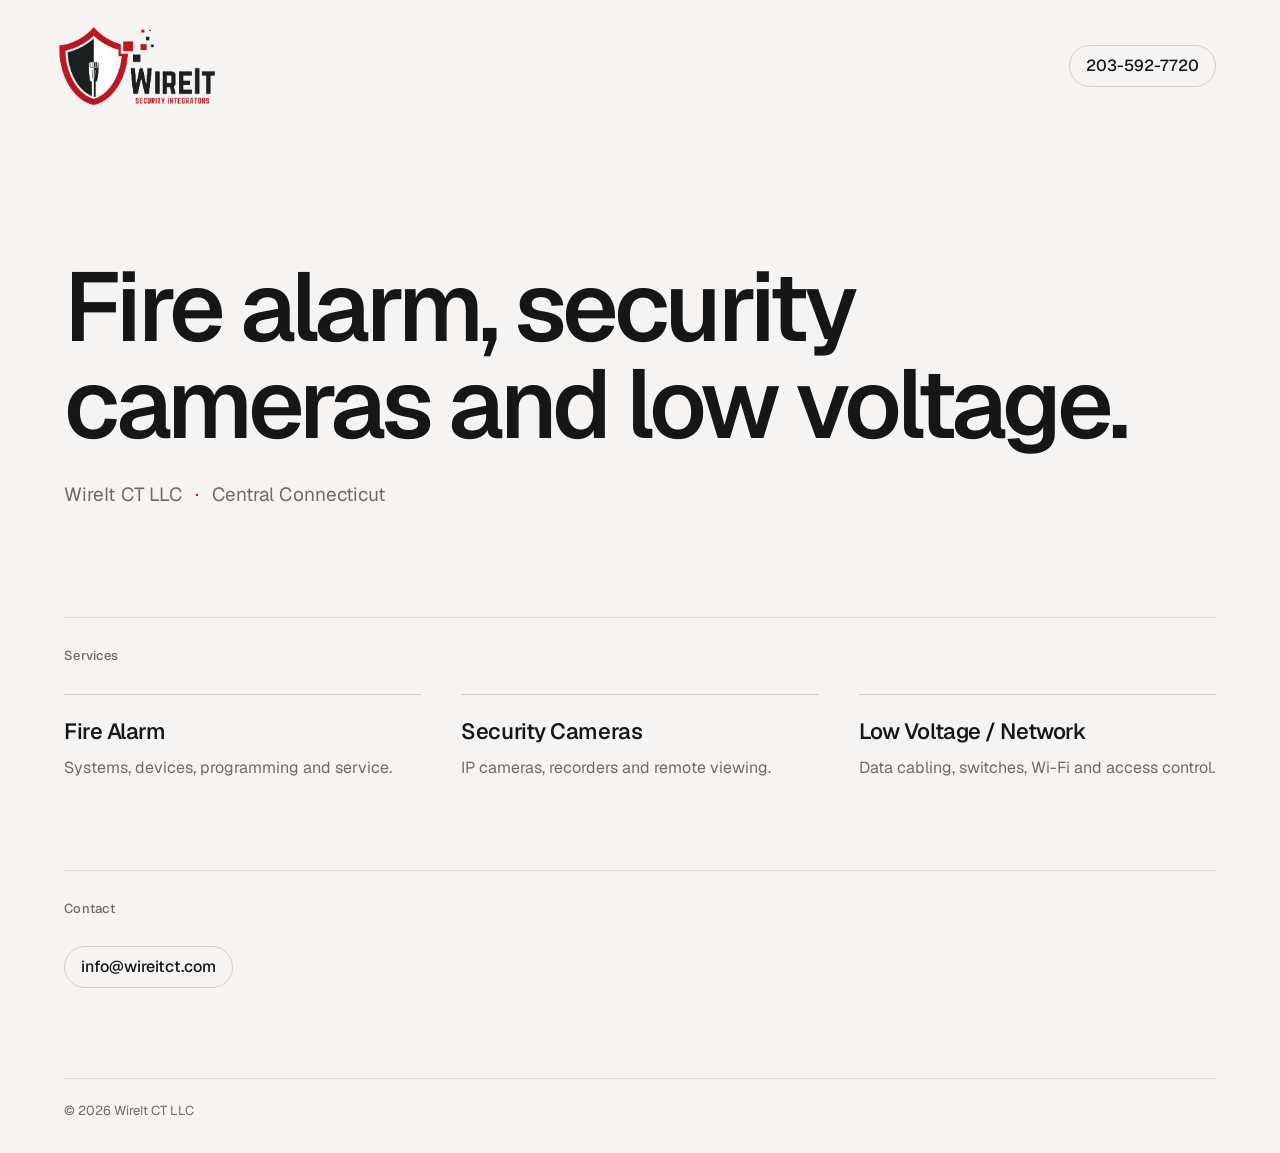
==== index.html @ a6d45634 "wireitct.com website (v5, live: indexable, canonical https://wireitct.com/)" ====
<!doctype html>
<html lang="en">
<head>
<meta charset="utf-8">
<meta name="viewport" content="width=device-width, initial-scale=1">
<title>WireIt CT LLC | Fire Alarm, Security Cameras, Low Voltage</title>
<meta name="description" content="WireIt CT LLC. Fire alarm, security camera and low-voltage contractor in Central Connecticut. 203-592-7720.">
<link rel="canonical" href="https://wireitct.com/">
<meta property="og:type" content="website">
<meta property="og:title" content="WireIt CT LLC">
<meta property="og:description" content="Fire alarm, security cameras and low voltage. Central Connecticut.">
<meta property="og:url" content="https://wireitct.com/">
<meta property="og:image" content="https://wireitct.com/og.jpg">
<meta name="theme-color" content="#f6f4f2">
<link rel="icon" href="favicon.png" type="image/png">
<link rel="apple-touch-icon" href="assets/apple-touch-icon.png">
<link rel="preload" href="assets/fonts/geist.woff2" as="font" type="font/woff2" crossorigin>
<link rel="stylesheet" href="styles.css?v=5">
</head>
<body>
<header class="top wrap">
  <img class="logo" src="assets/wireit-logo.png?v=5" alt="WireIt CT, Security Integrators" width="966" height="513">
  <a class="pill" href="tel:+12035927720">203-592-7720</a>
</header>

<main>
  <section class="hero wrap">
    <h1>Fire alarm, security cameras and low voltage.</h1>
    <p class="sub">WireIt CT LLC <span aria-hidden="true">&middot;</span> Central Connecticut</p>
  </section>

  <section class="services wrap" aria-labelledby="services-h">
    <h2 id="services-h" class="label">Services</h2>
    <ul class="svc">
      <li>
        <h3>Fire Alarm</h3>
        <p>Systems, devices, programming and service.</p>
      </li>
      <li>
        <h3>Security Cameras</h3>
        <p>IP cameras, recorders and remote viewing.</p>
      </li>
      <li>
        <h3>Low Voltage / Network</h3>
        <p>Data cabling, switches, Wi-Fi and access control.</p>
      </li>
    </ul>
  </section>

  <!-- Job photos: hidden until real photos are ready.
       To show it: put 3 or 6 JPEGs in assets/photos/ (photo-1.jpg ... photo-6.jpg, about 1600px wide, 4:3),
       uncomment the <figure> lines you need, and remove the "hidden" attribute below. -->
  <section id="work" class="work wrap" aria-labelledby="work-h" hidden>
    <h2 id="work-h" class="label">Recent work</h2>
    <div class="grid">
      <!-- <figure><img src="assets/photos/photo-1.jpg" alt="" loading="lazy"></figure> -->
      <!-- <figure><img src="assets/photos/photo-2.jpg" alt="" loading="lazy"></figure> -->
      <!-- <figure><img src="assets/photos/photo-3.jpg" alt="" loading="lazy"></figure> -->
      <!-- <figure><img src="assets/photos/photo-4.jpg" alt="" loading="lazy"></figure> -->
      <!-- <figure><img src="assets/photos/photo-5.jpg" alt="" loading="lazy"></figure> -->
      <!-- <figure><img src="assets/photos/photo-6.jpg" alt="" loading="lazy"></figure> -->
    </div>
  </section>

  <section class="contact wrap" aria-labelledby="contact-h">
    <h2 id="contact-h" class="label">Contact</h2>
    <!-- CONTACT: the site's phone and email. To change the email, edit both spots on the mailto line. -->
    <p class="links"><a class="pill" href="mailto:info@wireitct.com">info@wireitct.com</a></p>
  </section>
</main>

<footer class="foot wrap">
  <p>&copy; 2026 WireIt CT LLC</p>
</footer>
</body>
</html>
---- styles.css ----
@font-face{font-family:"Geist";font-style:normal;font-weight:100 900;font-display:swap;src:url("assets/fonts/geist.woff2") format("woff2")}
:root{--bg:#f6f4f2;--ink:#141617;--muted:#6e6a66;--line:#e2ded9;--accent:#bc1823}
*{box-sizing:border-box}
html{-webkit-text-size-adjust:100%;background:var(--bg)}
body{margin:0;background:var(--bg);color:var(--ink);font-family:"Geist","Helvetica Neue",Arial,sans-serif;font-size:17px;line-height:1.5;-webkit-font-smoothing:antialiased;-moz-osx-font-smoothing:grayscale}
.wrap{max-width:1152px;margin-left:auto;margin-right:auto}
body{padding:0 24px}
h1,h2,h3,p{margin:0}
a{color:inherit;text-decoration:none}
a:focus-visible{outline:2px solid var(--accent);outline-offset:4px}

.top{display:flex;align-items:center;justify-content:space-between;padding-top:22px;padding-bottom:22px}
.logo{display:block;height:88px;width:auto;margin-left:-10px}

.hero{padding-top:clamp(72px,14vh,150px);padding-bottom:clamp(64px,12vh,128px)}
h1{font-size:clamp(42px,7.6vw,104px);line-height:1;font-weight:560;letter-spacing:-.045em;max-width:11.5em;text-wrap:balance}
.sub{margin-top:28px;font-size:clamp(16px,1.6vw,19px);color:var(--muted);letter-spacing:.005em}
.sub span{margin:0 .4em;color:var(--accent)}

.label{font-size:13px;font-weight:500;color:var(--muted);letter-spacing:.02em;margin-bottom:28px}
.services,.work,.contact{border-top:1px solid var(--line);padding-top:28px;padding-bottom:clamp(64px,10vh,112px)}
.svc{list-style:none;margin:0;padding:0;display:grid;grid-template-columns:repeat(3,1fr);gap:0 40px}
.svc li{border-top:1px solid #d3cec8;padding-top:20px;max-width:22em}
h3{font-size:22px;font-weight:540;letter-spacing:-.02em;margin-bottom:8px}
.svc p{color:var(--muted);font-size:16px}

.grid{display:grid;grid-template-columns:repeat(3,1fr);gap:12px}
.grid figure{margin:0}
.grid img{display:block;width:100%;aspect-ratio:4/3;object-fit:cover}

.links{display:flex;flex-wrap:wrap;gap:10px}
.pill{display:inline-block;font-size:16px;font-weight:500;padding:8px 16px;border:1px solid #d3cec8;border-radius:999px;transition:border-color .2s}
.pill:hover{border-color:var(--accent)}

.foot{display:flex;justify-content:space-between;gap:16px;border-top:1px solid var(--line);padding-top:22px;padding-bottom:32px;font-size:13px;color:var(--muted)}

@media (prefers-reduced-motion:no-preference){
  .hero h1,.hero .sub,.services{animation:rise .8s cubic-bezier(.2,.7,.2,1) both}
  .hero .sub{animation-delay:.12s}
  .services{animation-delay:.24s}
  @keyframes rise{from{opacity:0;transform:translateY(14px)}to{opacity:1;transform:none}}
}

@media (max-width:760px){
  body{padding:0 20px}
  .logo{height:56px;margin-left:-6px}
  .hero{padding-top:64px;padding-bottom:64px}
  h1{font-size:38px;letter-spacing:-.04em}
  .svc{grid-template-columns:1fr;gap:28px}
  .grid{grid-template-columns:1fr 1fr}
}
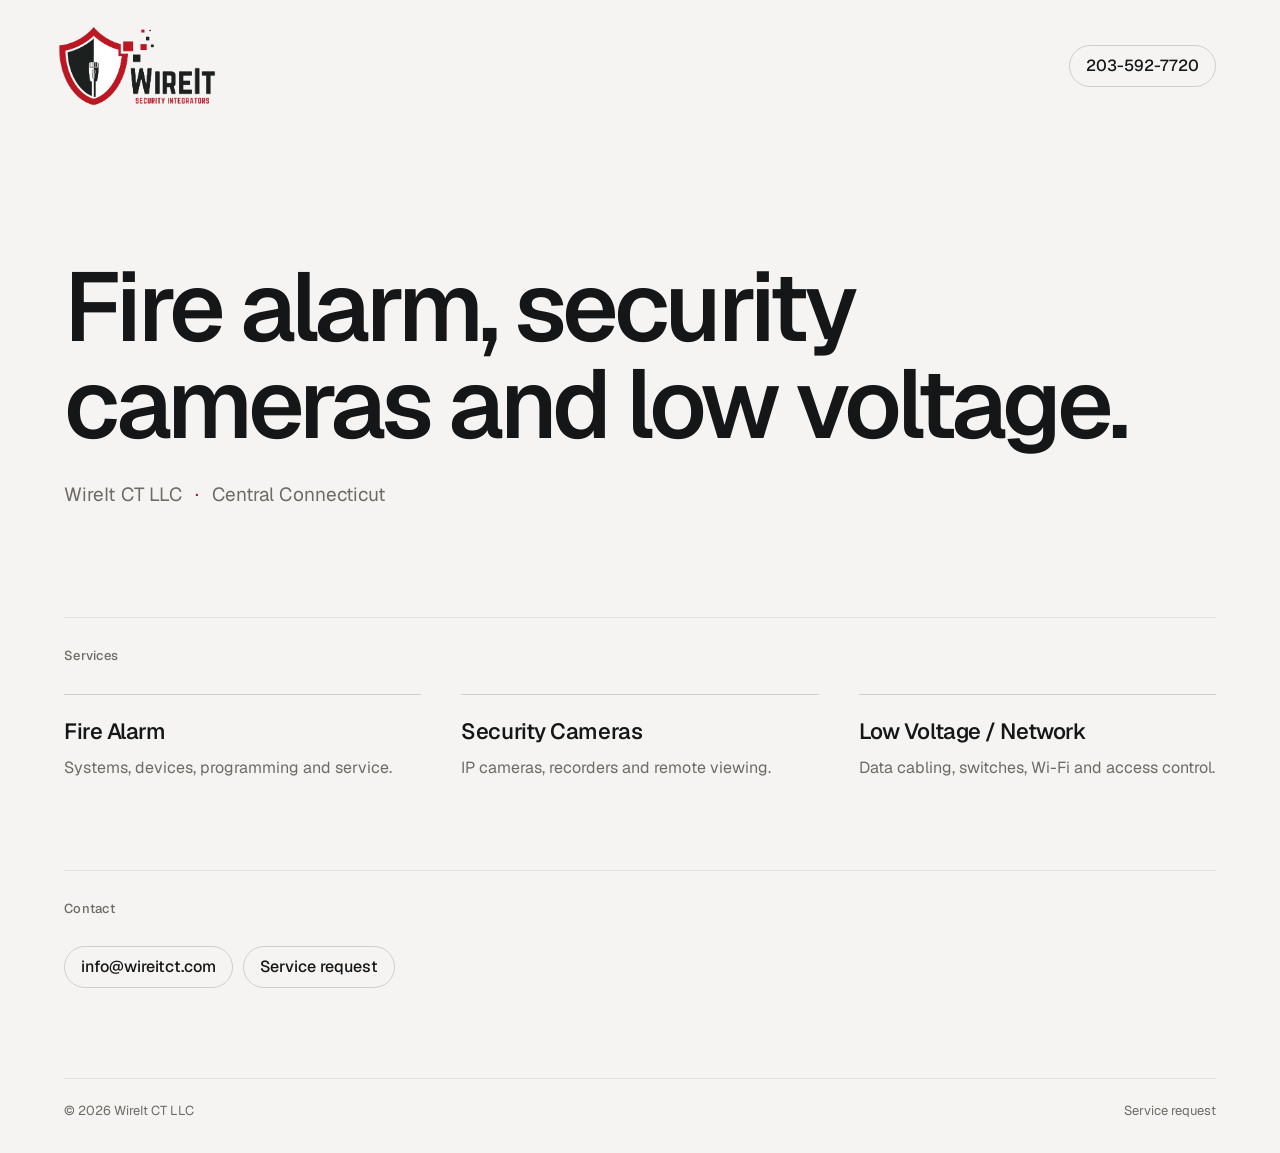
==== commit bb7395d0: "Add Service request link (contact + footer)" ====
--- a/index.html
+++ b/index.html
@@ -15,7 +15,7 @@
 <link rel="icon" href="favicon.png" type="image/png">
 <link rel="apple-touch-icon" href="assets/apple-touch-icon.png">
 <link rel="preload" href="assets/fonts/geist.woff2" as="font" type="font/woff2" crossorigin>
-<link rel="stylesheet" href="styles.css?v=5">
+<link rel="stylesheet" href="styles.css?v=6">
 </head>
 <body>
 <header class="top wrap">
@@ -65,12 +65,13 @@
   <section class="contact wrap" aria-labelledby="contact-h">
     <h2 id="contact-h" class="label">Contact</h2>
     <!-- CONTACT: the site's phone and email. To change the email, edit both spots on the mailto line. -->
-    <p class="links"><a class="pill" href="mailto:info@wireitct.com">info@wireitct.com</a></p>
+    <p class="links"><a class="pill" href="mailto:info@wireitct.com">info@wireitct.com</a> <a class="pill" href="https://service.wireitct.com/">Service request</a></p>
   </section>
 </main>
 
 <footer class="foot wrap">
   <p>&copy; 2026 WireIt CT LLC</p>
+  <p class="flinks"><a href="https://service.wireitct.com/">Service request</a></p>
 </footer>
 </body>
 </html>
--- a/styles.css
+++ b/styles.css
@@ -32,7 +32,11 @@
 .pill{display:inline-block;font-size:16px;font-weight:500;padding:8px 16px;border:1px solid #d3cec8;border-radius:999px;transition:border-color .2s}
 .pill:hover{border-color:var(--accent)}
 
-.foot{display:flex;justify-content:space-between;gap:16px;border-top:1px solid var(--line);padding-top:22px;padding-bottom:32px;font-size:13px;color:var(--muted)}
+.foot{display:flex;flex-wrap:wrap;justify-content:space-between;gap:16px;border-top:1px solid var(--line);padding-top:22px;padding-bottom:32px;font-size:13px;color:var(--muted)}
+
+.flinks{display:flex;gap:18px}
+.flinks a{color:var(--muted);transition:color .2s}
+.flinks a:hover{color:var(--ink)}
 
 @media (prefers-reduced-motion:no-preference){
   .hero h1,.hero .sub,.services{animation:rise .8s cubic-bezier(.2,.7,.2,1) both}
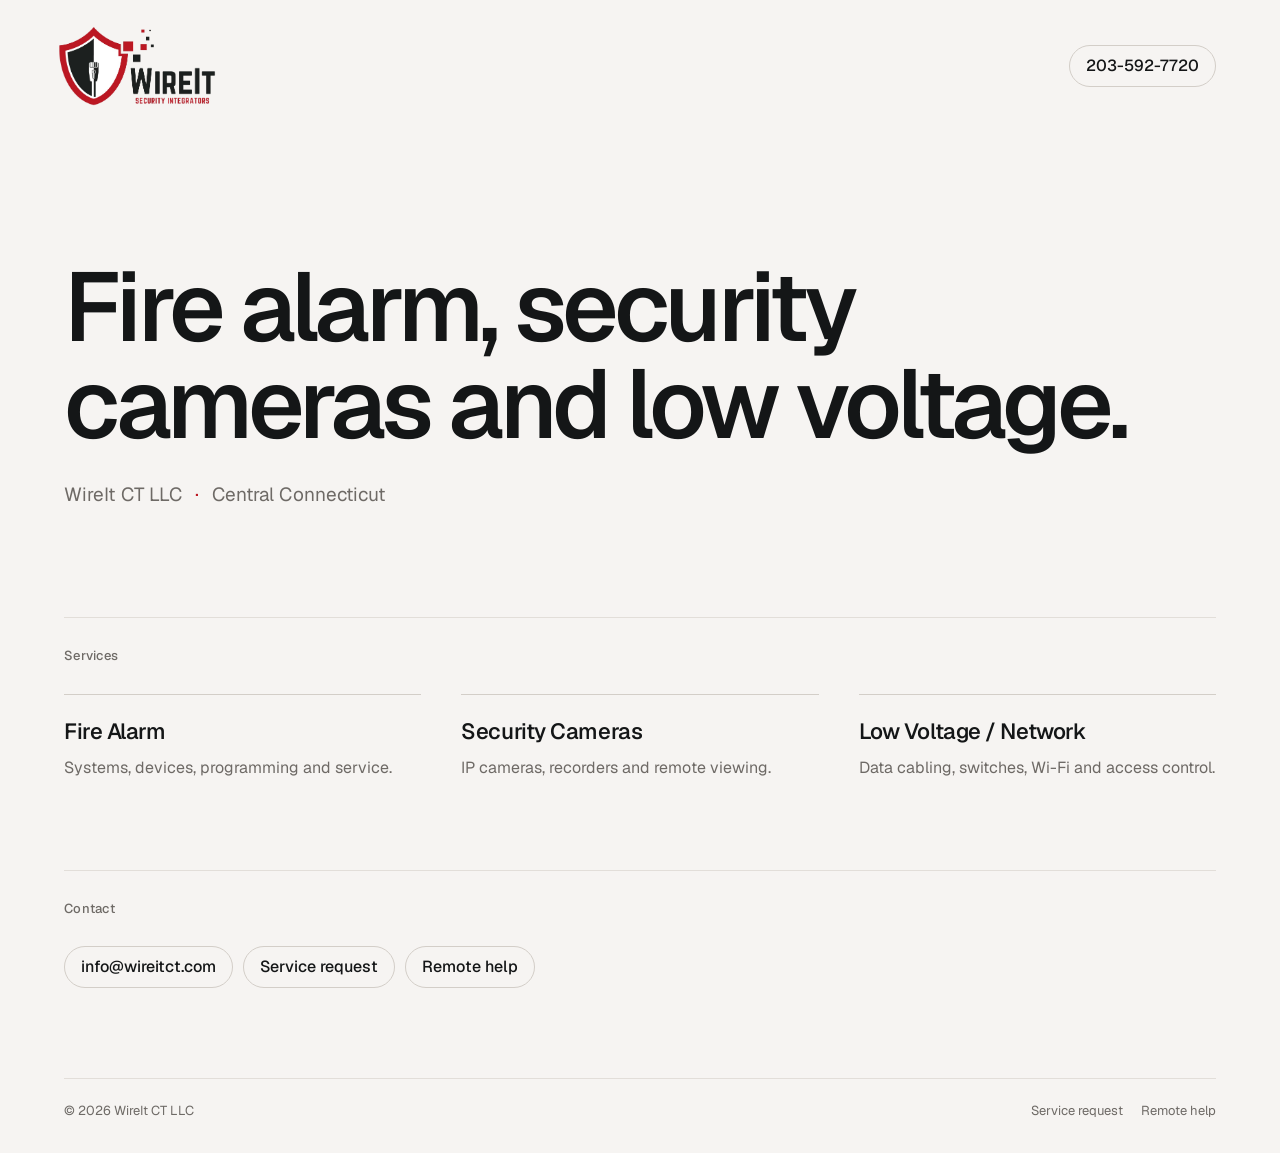
==== commit 8d561fc7: "Add Remote help page (/remote/) with RustDesk 1.5.1 preconfigured for WireIt server" ====
--- a/index.html
+++ b/index.html
@@ -65,13 +65,13 @@
   <section class="contact wrap" aria-labelledby="contact-h">
     <h2 id="contact-h" class="label">Contact</h2>
     <!-- CONTACT: the site's phone and email. To change the email, edit both spots on the mailto line. -->
-    <p class="links"><a class="pill" href="mailto:info@wireitct.com">info@wireitct.com</a> <a class="pill" href="https://service.wireitct.com/">Service request</a></p>
+    <p class="links"><a class="pill" href="mailto:info@wireitct.com">info@wireitct.com</a> <a class="pill" href="https://service.wireitct.com/">Service request</a> <a class="pill" href="/remote/">Remote help</a></p>
   </section>
 </main>
 
 <footer class="foot wrap">
   <p>&copy; 2026 WireIt CT LLC</p>
-  <p class="flinks"><a href="https://service.wireitct.com/">Service request</a></p>
+  <p class="flinks"><a href="https://service.wireitct.com/">Service request</a><a href="/remote/">Remote help</a></p>
 </footer>
 </body>
 </html>
--- a/styles.css
+++ b/styles.css
@@ -38,6 +38,13 @@
 .flinks a{color:var(--muted);transition:color .2s}
 .flinks a:hover{color:var(--ink)}
 
+.hero-sm{padding-top:clamp(48px,9vh,96px);padding-bottom:clamp(40px,7vh,80px)}
+.steps{list-style:none;margin:0;padding:0;display:grid;grid-template-columns:repeat(3,1fr);gap:0 40px;counter-reset:s}
+.steps li{border-top:1px solid #d3cec8;padding-top:20px;max-width:22em;counter-increment:s}
+.steps h3::before{content:counter(s) ". ";color:var(--accent)}
+.steps p{color:var(--muted);font-size:16px}
+.steps .links{margin-top:16px}
+
 @media (prefers-reduced-motion:no-preference){
   .hero h1,.hero .sub,.services{animation:rise .8s cubic-bezier(.2,.7,.2,1) both}
   .hero .sub{animation-delay:.12s}
@@ -50,6 +57,6 @@
   .logo{height:56px;margin-left:-6px}
   .hero{padding-top:64px;padding-bottom:64px}
   h1{font-size:38px;letter-spacing:-.04em}
-  .svc{grid-template-columns:1fr;gap:28px}
+  .svc,.steps{grid-template-columns:1fr;gap:28px}
   .grid{grid-template-columns:1fr 1fr}
 }
